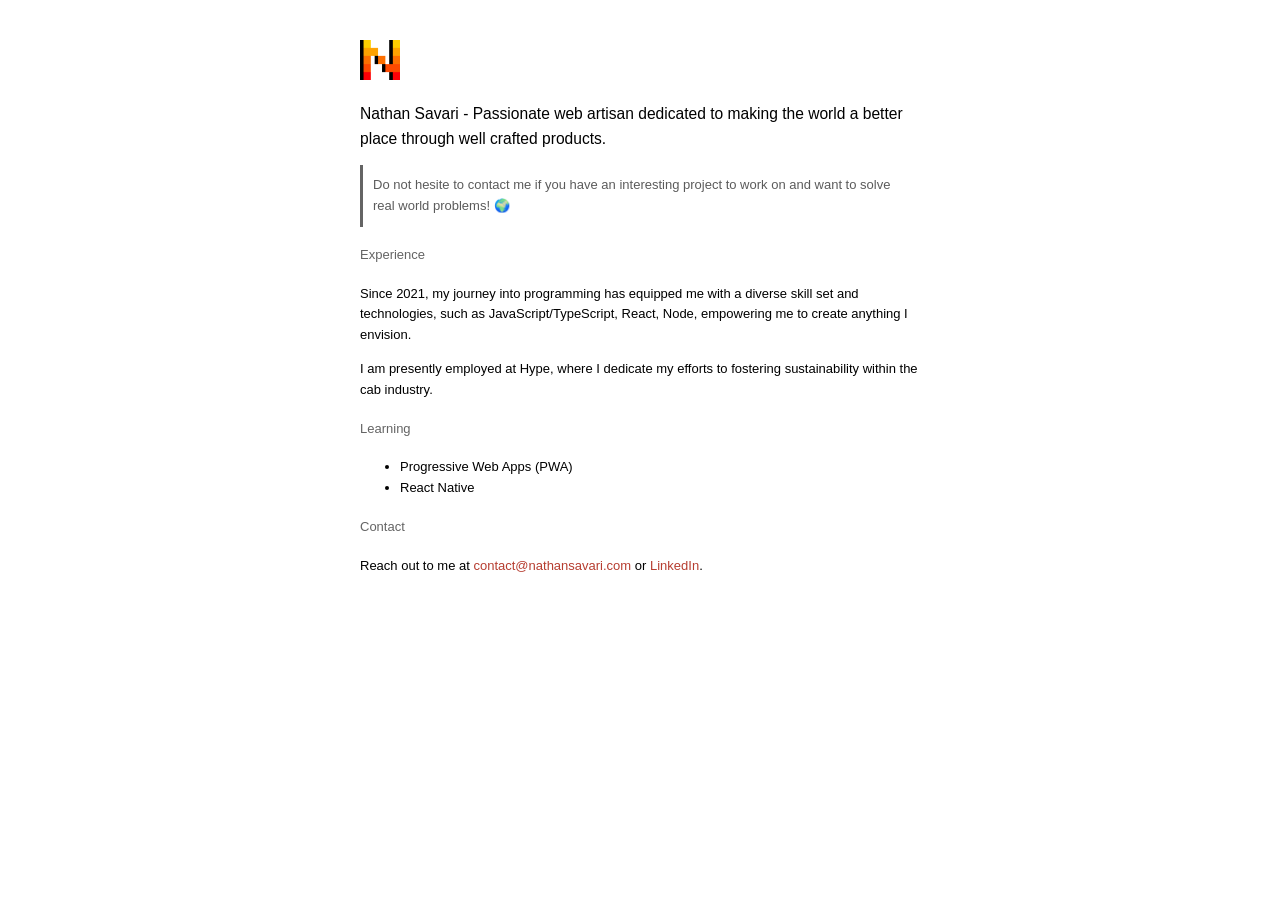
==== index.html @ 15d4848e "initial" ====
<!DOCTYPE html>
<html lang="en">
  <head>
    <meta charset="UTF-8" />
    <meta name="viewport" content="width=device-width, initial-scale=1.0" />
    <meta
      name="description"
      content="Meet Nathan Savari (me), a passionate web artisan committed to enhancing digital experiences with expertly crafted web products. Discover a portfolio where precision meets purpose."
    />
    <link rel="icon" type="image/png" href="nathan-savari-logo.png" />

    <title>Nathan Savari</title>
    <link rel="stylesheet" href="styles.css" />
  </head>
  <body>
    <div class="container">
      <img
        src="/nathan-savari-logo.png"
        width="40"
        height="40"
        alt="Nathan Savari's Logo"
      />
      <p class="intro">
        Nathan Savari - Passionate web artisan dedicated to making the world a
        better place through well crafted products.
      </p>
      <p class="note">
        Do not hesite to contact me if you have an interesting project to work
        on and want to solve real world problems!
        <span role="img" aria-label="earth">🌍</span>
      </p>

      <h2>Experience</h2>
      <p>
        Since 2021, my journey into programming has equipped me with a diverse
        skill set and technologies, such as JavaScript/TypeScript, React, Node,
        empowering me to create anything I envision.
      </p>
      <p>
        I am presently employed at Hype, where I dedicate my efforts to
        fostering sustainability within the cab industry.
      </p>

      <h2>Learning</h2>
      <ul>
        <li>Progressive Web Apps (PWA)</li>
        <li>React Native</li>
      </ul>

      <h2>Contact</h2>
      <p>
        Reach out to me at
        <a href="mailto:contact@nathansavari.com">contact@nathansavari.com </a
        >or <a href="https://www.linkedin.com/in/nathan-savari/">LinkedIn</a>.
      </p>
    </div>
  </body>
</html>
---- styles.css ----
body {
  font-family: sans-serif;
  line-height: 1.6;
  padding: 20px;
  max-width: 600px;
  margin: auto;
  font-size: small;
}

.container {
  padding: 20px;
}

.intro {
  font-size: 1.2em;
  margin-bottom: 10px;
}

.note {
  color: #5b5b5b;
  padding: 10px;
  border-left: 3px solid #646464;
}

h2 {
  padding: 5px 0;
  color: #646464;
  font-size: small;
  font-weight: 500;
}

a {
  color: #b63d30; /* Adjust the color to match the dot */
  text-decoration: none;
}

a:hover {
  text-decoration: underline;
}

.time {
  font-style: italic;
  color: #777;
}
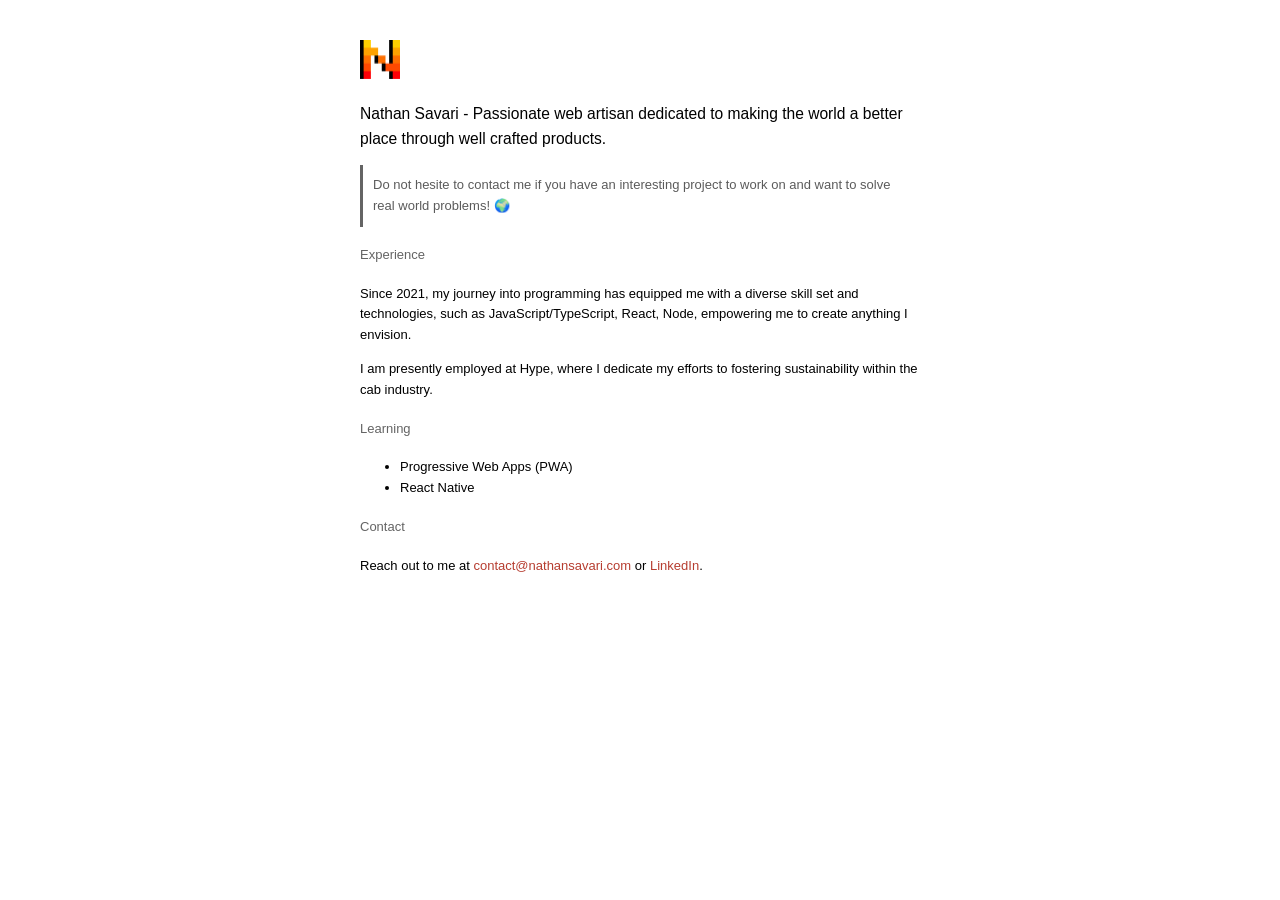
==== commit a6654ed7: "change img" ====
--- a/index.html
+++ b/index.html
@@ -15,7 +15,7 @@
   <body>
     <div class="container">
       <img
-        src="/nathan-savari-logo.png"
+        src="/nathan-logo.png"
         width="40"
         height="40"
         alt="Nathan Savari's Logo"
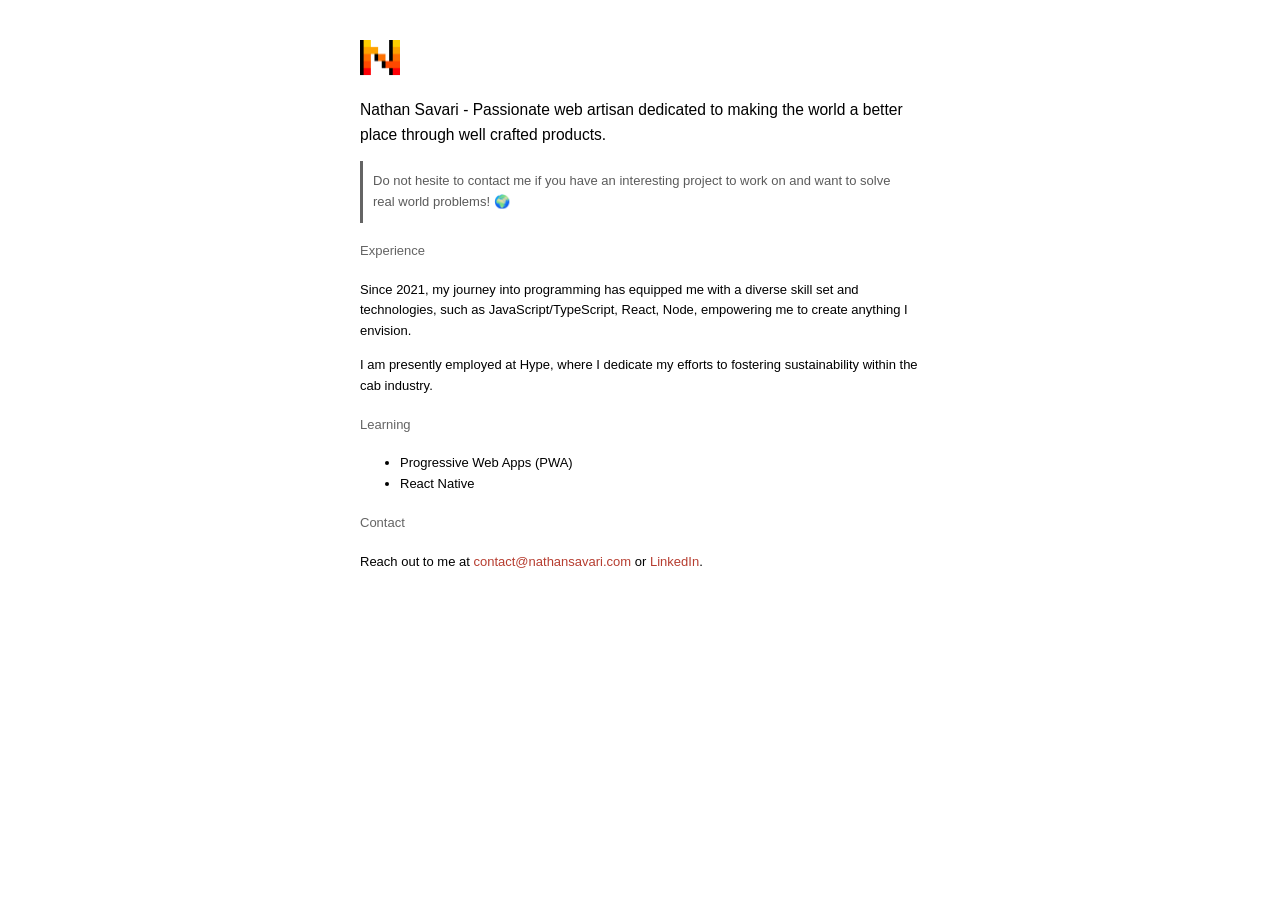
==== commit 5aaf507d: "change img" ====
--- a/index.html
+++ b/index.html
@@ -17,7 +17,7 @@
       <img
         src="/nathan-logo.png"
         width="40"
-        height="40"
+        height="36.02"
         alt="Nathan Savari's Logo"
       />
       <p class="intro">
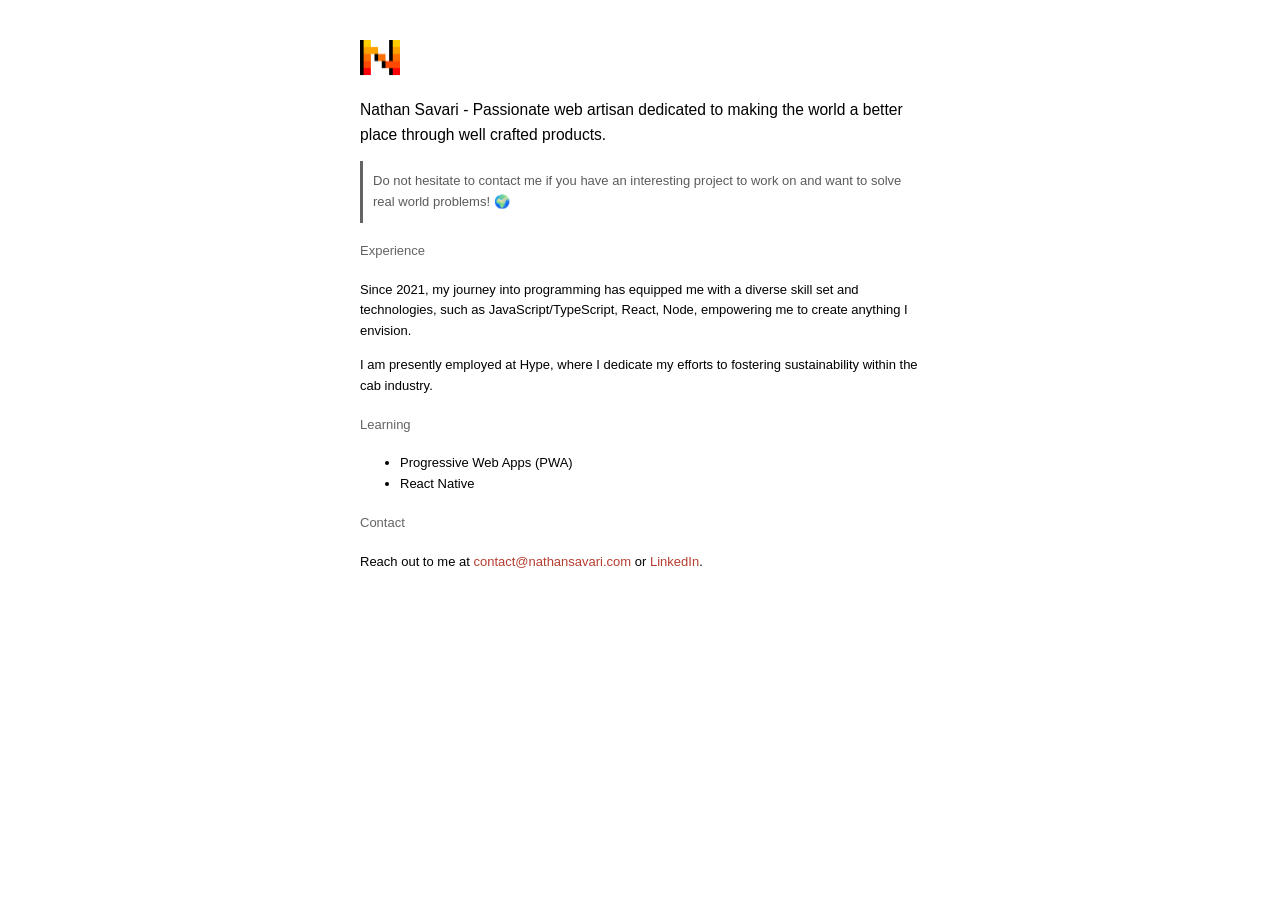
==== commit 87ab1237: "hesitate*" ====
--- a/index.html
+++ b/index.html
@@ -7,7 +7,7 @@
       name="description"
       content="Meet Nathan Savari (me), a passionate web artisan committed to enhancing digital experiences with expertly crafted web products. Discover a portfolio where precision meets purpose."
     />
-    <link rel="icon" type="image/png" href="nathan-savari-logo.png" />
+    <link rel="icon" type="image/png" href="nathan-logo.png" />
 
     <title>Nathan Savari</title>
     <link rel="stylesheet" href="styles.css" />
@@ -25,7 +25,7 @@
         better place through well crafted products.
       </p>
       <p class="note">
-        Do not hesite to contact me if you have an interesting project to work
+        Do not hesitate to contact me if you have an interesting project to work
         on and want to solve real world problems!
         <span role="img" aria-label="earth">🌍</span>
       </p>
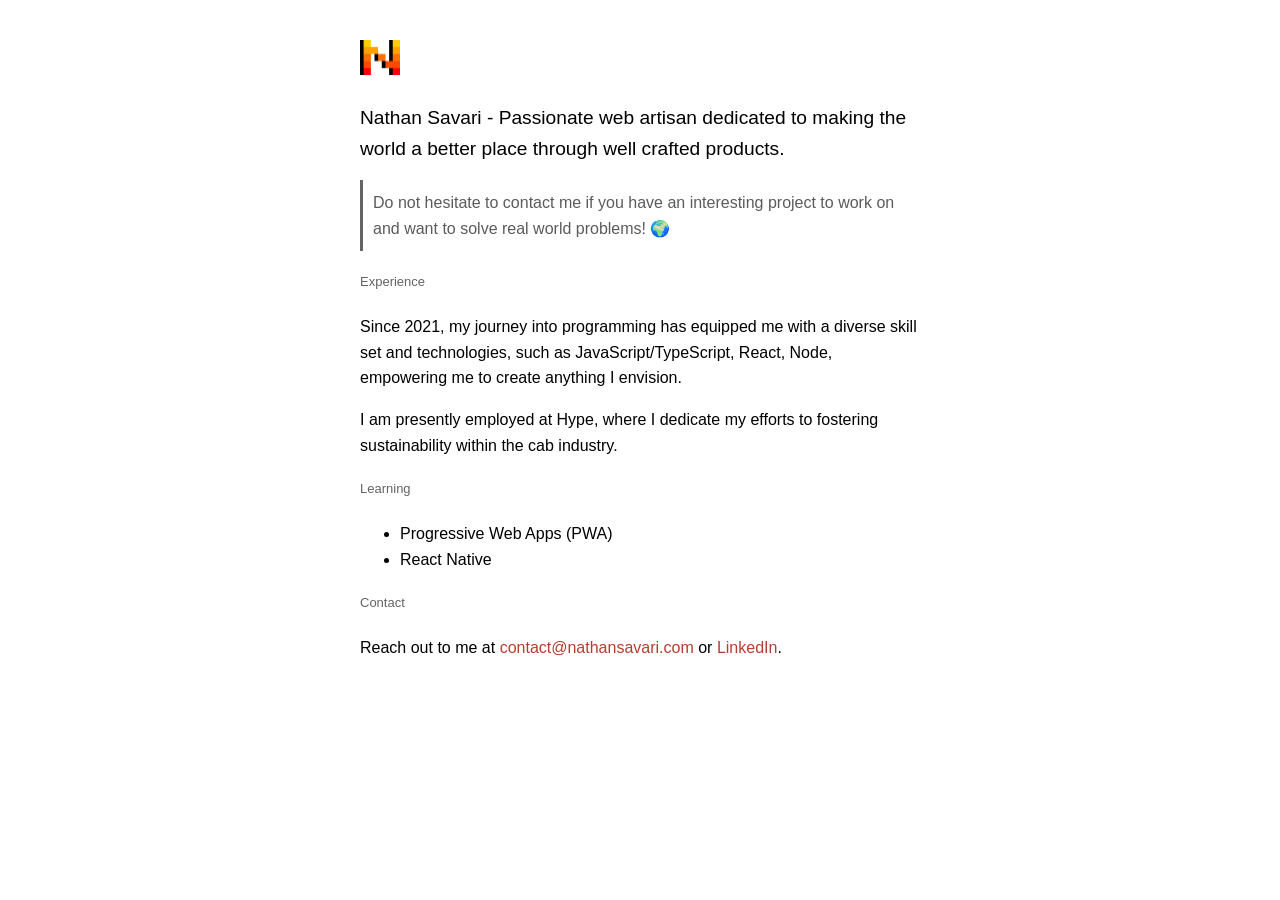
==== commit b3f38080: "bigger" ====
--- a/index.html
+++ b/index.html
@@ -12,6 +12,7 @@
     <title>Nathan Savari</title>
     <link rel="stylesheet" href="styles.css" />
   </head>
+
   <body>
     <div class="container">
       <img
@@ -26,8 +27,7 @@
       </p>
       <p class="note">
         Do not hesitate to contact me if you have an interesting project to work
-        on and want to solve real world problems!
-        <span role="img" aria-label="earth">🌍</span>
+        on and want to solve real world problems! 🌍
       </p>
 
       <h2>Experience</h2>
--- a/styles.css
+++ b/styles.css
@@ -4,7 +4,7 @@
   padding: 20px;
   max-width: 600px;
   margin: auto;
-  font-size: small;
+  font-size: medium;
 }
 
 .container {
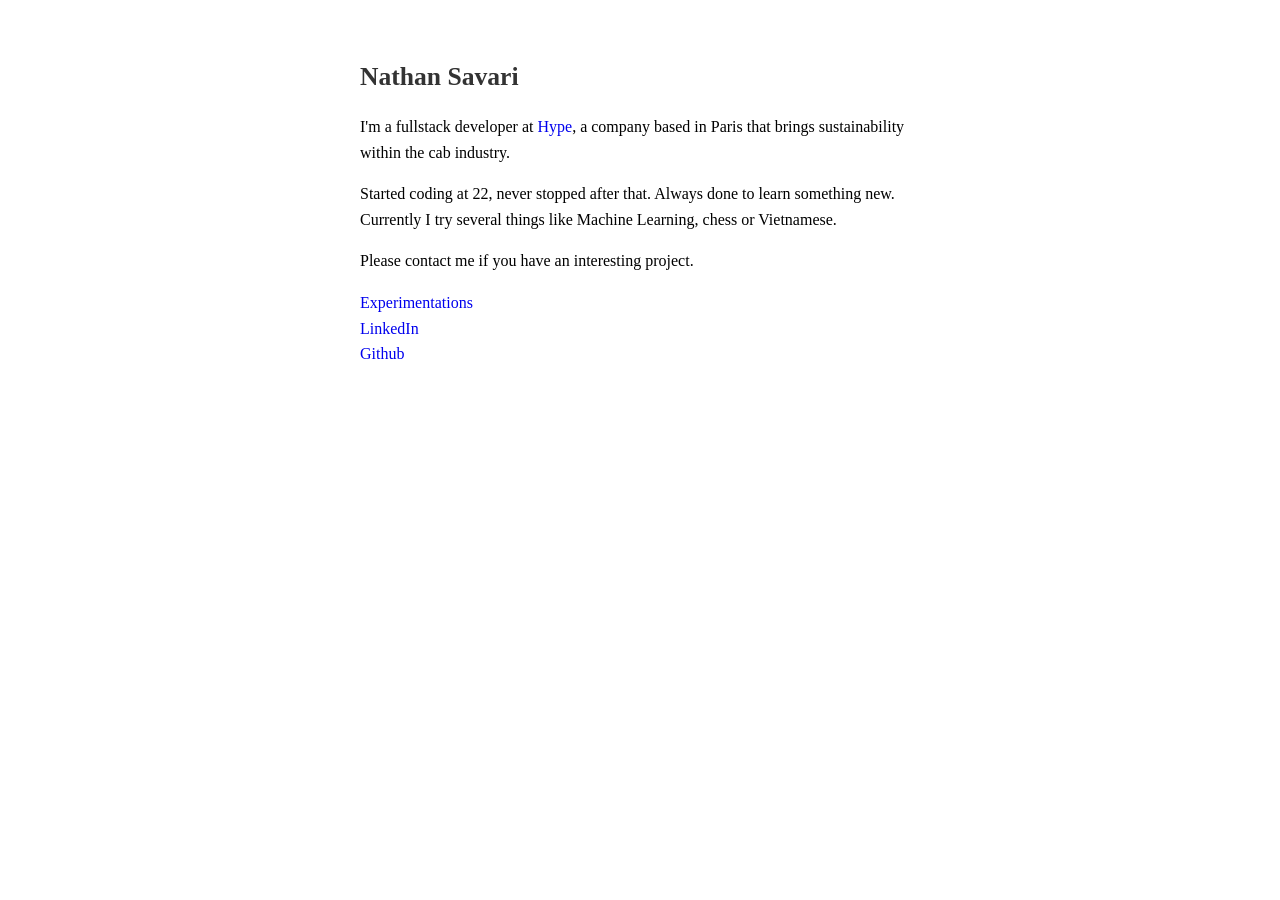
==== commit d2024620: "redesign" ====
--- a/index.html
+++ b/index.html
@@ -3,11 +3,7 @@
   <head>
     <meta charset="UTF-8" />
     <meta name="viewport" content="width=device-width, initial-scale=1.0" />
-    <meta
-      name="description"
-      content="Meet Nathan Savari (me), a passionate web artisan committed to enhancing digital experiences with expertly crafted web products. Discover a portfolio where precision meets purpose."
-    />
-    <link rel="icon" type="image/png" href="nathan-logo.png" />
+    <meta name="description" content="Nathan Savari's website." />
 
     <title>Nathan Savari</title>
     <link rel="stylesheet" href="styles.css" />
@@ -15,44 +11,28 @@
 
   <body>
     <div class="container">
-      <img
-        src="/nathan-logo.png"
-        width="40"
-        height="36.02"
-        alt="Nathan Savari's Logo"
-      />
-      <p class="intro">
-        Nathan Savari - Passionate web artisan dedicated to making the world a
-        better place through well crafted products.
+      <h1>Nathan Savari</h1>
+
+      <p>
+        I'm a fullstack developer at
+        <a href="http://hype.taxi/">Hype</a>, a company based in Paris that
+        brings sustainability within the cab industry.
       </p>
-      <p class="note">
-        Do not hesitate to contact me if you have an interesting project to work
-        on and want to solve real world problems! 🌍
+      <p>
+        Started coding at 22, never stopped after that. Always done to learn
+        something new. Currently I try several things like Machine Learning,
+        chess or Vietnamese.
       </p>
 
-      <h2>Experience</h2>
-      <p>
-        Since 2021, my journey into programming has equipped me with a diverse
-        skill set and technologies, such as JavaScript/TypeScript, React, Node,
-        empowering me to create anything I envision.
-      </p>
-      <p>
-        I am presently employed at Hype, where I dedicate my efforts to
-        fostering sustainability within the cab industry.
-      </p>
-
-      <h2>Learning</h2>
-      <ul>
-        <li>Progressive Web Apps (PWA)</li>
-        <li>React Native</li>
-      </ul>
-
-      <h2>Contact</h2>
-      <p>
-        Reach out to me at
-        <a href="mailto:contact@nathansavari.com">contact@nathansavari.com </a
-        >or <a href="https://www.linkedin.com/in/nathan-savari/">LinkedIn</a>.
-      </p>
+      <p>Please contact me if you have an interesting project.</p>
+      <a
+        href="https://www.notion.so/nathansavari/278f7332c671807fa97bcfa21e1d1d0f?v=278f7332c67180db99eb000c24de9608"
+        >Experimentations</a
+      >
+      <br />
+      <a href="https://www.linkedin.com/in/nathan-savari/">LinkedIn</a>
+      <br />
+      <a href="https://github.com/nathansavari">Github</a>
     </div>
   </body>
 </html>
--- a/styles.css
+++ b/styles.css
@@ -1,25 +1,20 @@
 body {
-  font-family: sans-serif;
+  font-family: Georgia, "Times New Roman", Times, serif;
   line-height: 1.6;
   padding: 20px;
   max-width: 600px;
   margin: auto;
-  font-size: medium;
+  font-size: 16px;
 }
 
 .container {
   padding: 20px;
 }
 
-.intro {
-  font-size: 1.2em;
+h1 {
+  font-size: 1.6em;
   margin-bottom: 10px;
-}
-
-.note {
-  color: #5b5b5b;
-  padding: 10px;
-  border-left: 3px solid #646464;
+  color: #333;
 }
 
 h2 {
@@ -30,7 +25,6 @@
 }
 
 a {
-  color: #b63d30; /* Adjust the color to match the dot */
   text-decoration: none;
 }
 
